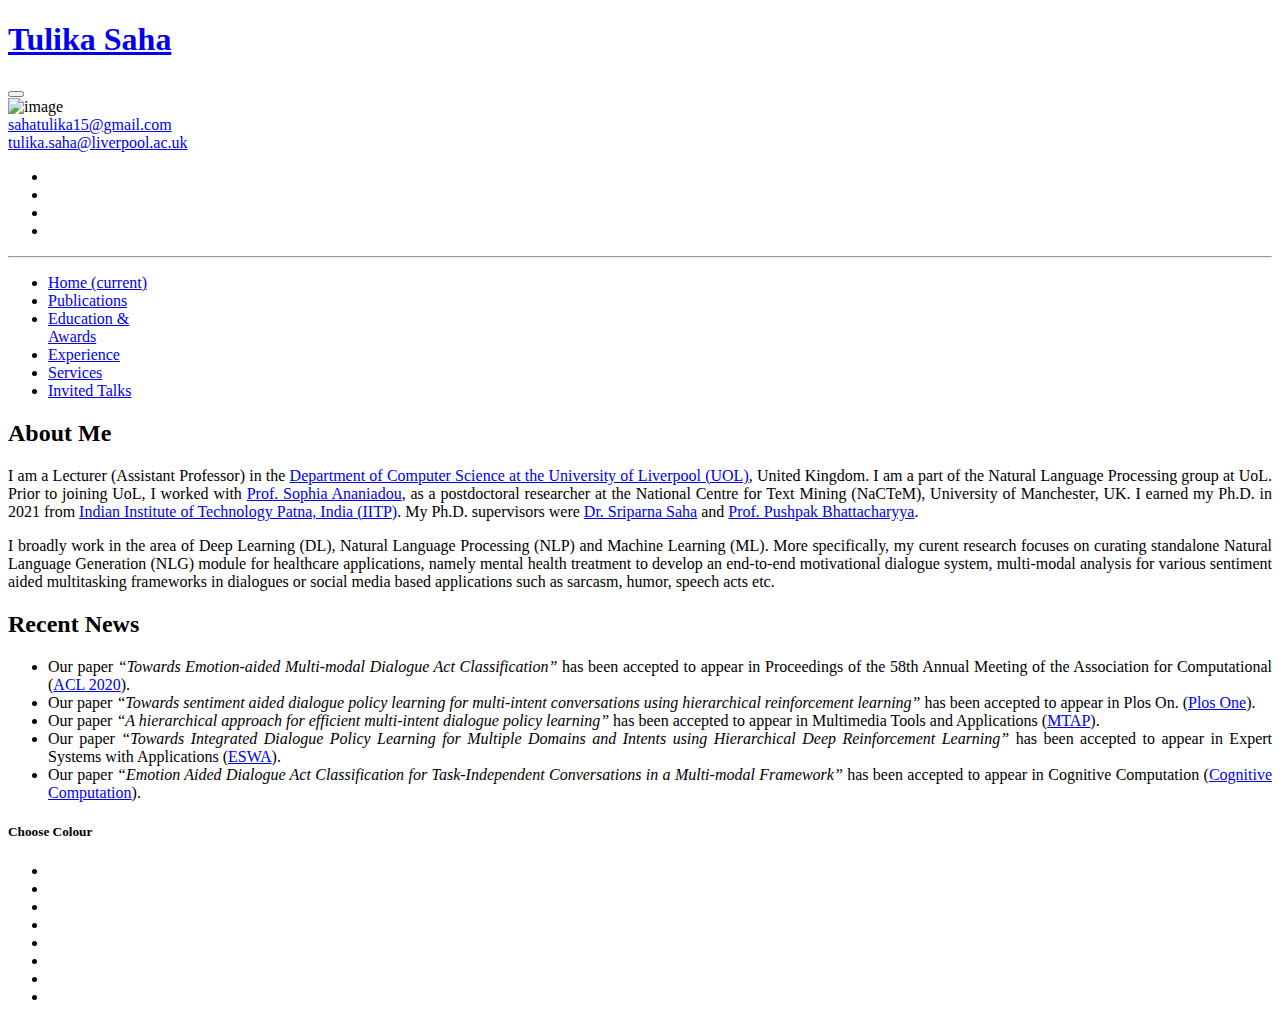
==== index.html @ 12ee2a1a "Add files via upload" ====
<!DOCTYPE html>
<html lang="en">
  <head>
    <meta http-equiv="content-type" content="text/html; charset=utf-8">
    <title>About me</title>
    <!-- Meta -->
    <meta http-equiv="X-UA-Compatible" content="IE=edge">
    <meta name="viewport" content="width=device-width, initial-scale=1.0">
    <meta name="description" content="Blog Template">
    <meta name="author" content="Xiaoying Riley at 3rd Wave Media">
    <link rel="shortcut icon" href="favicon.ico">
    <!-- FontAwesome JS-->
    <script defer="defer" src="https://use.fontawesome.com/releases/v5.7.1/js/all.js"

integrity="sha384-eVEQC9zshBn0rFj4+TU78eNA19HMNigMviK/PU/FFjLXqa/GKPgX58rvt5Z8PLs7"

crossorigin="anonymous"></script>
    <!-- Theme CSS -->
    <link id="theme-style" rel="stylesheet" href="assets/css/theme-1.css">
  </head>
  <body>
    <header class="header text-center">
      <h1 class="blog-name pt-lg-4 mb-0"><a href="index.html">Tulika Saha</a></h1>
      <nav class="navbar navbar-expand-lg navbar-dark"> <button class="navbar-toggler"

          type="button" data-toggle="collapse" data-target="#navigation" aria-controls="navigation"

          aria-expanded="false" aria-label="Toggle navigation"> <span class="navbar-toggler-icon"></span>
        </button>
        <div id="navigation" class="collapse navbar-collapse flex-column">
          <div class="profile-section pt-3 pt-lg-0"> <img class="profile-image mb-3 rounded-circle mx-auto"

              src="assets/images/profile.jpg" alt="image">
            <div class="bio mb-3" style="text-align:justify">
              <!--Hi, I'm a final year Computer Science PhD student at Indian Institute of Technology (IIT) Patna, India supervised by <a href="https://www.iitp.ac.in/~sriparna/" target="_blank">Dr. Sriparna Saha</a> and <a href="https://www.cse.iitb.ac.in/~pb/" target="_blank">Prof. Pushpak Bhattacharyya</a> in the <a href="http://www.iitp.ac.in/~ai-nlp-ml/" target="_blank">AI-NLP-ML </a> group.<br><br>-->
              <div style="text-align:left;"><a href="mailto:sahatulika15@gmail.com"><i

                    class="fas fa-fw fa-envelope"></i> sahatulika15@gmail.com</a><br><i

                    class="fas fa-fw fa-envelope"></i>
                <a href="mailto:tulika.saha@liverpool.ac.uk">
                  tulika.saha@liverpool.ac.uk</a><br>
                <!--<div style="text-align:left;"><i class="fa fa-download"></i> <a href="assets/cv/Curriculum_Vitae.pdf" target="_blank" download><b>Download CV</b></a></div>--></div>
            </div>
            <!--//bio-->
            <ul class="social-list list-inline py-3 mx-auto">
              <li class="list-inline-item"><a href="https://www.linkedin.com/in/tulika-saha-2547a4187/"

                  target="_blank"><i class="fab fa-linkedin-in fa-fw"></i></a><br>
              </li>
              <li class="list-inline-item"><a href="https://github.com/sahatulika15/"

                  target="_blank"><i class="fab fa-github fa-fw"></i></a><br>
              </li>
              <li class="list-inline-item"><a href="https://scholar.google.com/citations?user=_GJugiIAAAAJ&amp;hl=en&amp;authuser=5"

                  target="_blank"><i class="fas fa-graduation-cap"></i></a><br>
              </li>
              <li class="list-inline-item"><a href="https://www.researchgate.net/profile/Tulika_Saha4"

                  target="_blank"><i class="fab fa-researchgate"></i></a><br>
              </li>
            </ul>
            <!--//social-list-->
            <hr> </div>
          <!--//profile-section-->
          <ul class="navbar-nav flex-column text-left">
            <li class="nav-item active"> <a class="nav-link" href="index.html"><i

                  class="fas fa-home fa-fw mr-2"></i> Home <span class="sr-only">(current)</span></a>
            </li>
            <li class="nav-item"> <a class="nav-link" href="publication.html"><i

                  class="fas fa-book"></i> Publications</a> </li>
            <li class="nav-item"> <a class="nav-link" href="education.html"><i

                  class="fas fa-user-graduate"></i> Education &amp;<br>
                Awards</a> </li>
            <li class="nav-item"> <a class="nav-link" href="experience.html"><i

                  class="fa fa-briefcase"></i> Experience</a> </li>
            <li class="nav-item"> <a class="nav-link" href="service.html"><i class="fas fa-user-cog"></i>
                Services </a> </li>
            <li class="nav-item"> <a class="nav-link" href="invited.html"><i class="fas fa-comments"></i>
                Invited Talks </a> </li>
          </ul>
          <!--<div class="my-2 my-md-3">
				    <a class="btn btn-primary" href="https://themes.3rdwavemedia.com/" target="_blank">Get in Touch</a>				</div>-->
        </div>
      </nav>
    </header>
    <div class="main-wrapper">
      <article class="about-section py-5">
        <div class="container">
          <h2 class="title mb-3">About Me</h2>
          <p style="text-align:justify">
		  I am a Lecturer (Assistant Professor) in the <a href="https://www.liverpool.ac.uk/computer-science/"

              target="_blank">Department of Computer Science at the University of Liverpool (UOL)</a>, United Kingdom. 
		  I am a part of the Natural Language Processing group at UoL. 
		  Prior to joining UoL, I worked with <a href="https://www.research.manchester.ac.uk/portal/sophia.ananiadou.html"
						       target="_blank">Prof. Sophia Ananiadou</a>, as a postdoctoral researcher at the National Centre for Text Mining (NaCTeM), University of
Manchester, UK. 
		  I earned my Ph.D. in 2021 from <a href="https://www.iitp.ac.in/"

              target="_blank">Indian Institute of Technology Patna, India (IITP)</a>. My Ph.D. supervisors were <a href="https://www.iitp.ac.in/%7Esriparna/"

              target="_blank">Dr. Sriparna Saha</a> and <a href="https://www.cse.iitb.ac.in/%7Epb/"

              target="_blank">Prof. Pushpak Bhattacharyya</a>. 
		  
	     <p style="text-align:justify">I broadly work in the area of  Deep Learning (DL), Natural Language Processing (NLP) and Machine Learning (ML). 
		     More specifically, my curent research focuses on curating standalone Natural Language Generation (NLG) module for healthcare applications, namely mental health treatment to develop an end-to-end
motivational dialogue system, multi-modal analysis for various sentiment aided multitasking frameworks in dialogues or social media based applications such as sarcasm, humor,
speech acts etc.</p>
		  
<!-- 		  I'm a final year Ph.D.
            student (Senior Research Fellow), under the supervision of <a href="https://www.iitp.ac.in/%7Esriparna/"

              target="_blank"><b>Dr. Sriparna Saha</b></a> and <a href="https://www.cse.iitb.ac.in/%7Epb/"

              target="_blank"><b>Prof. Pushpak Bhattacharyya</b></a> at <a href="https://www.iitp.ac.in/"

              target="_blank">Indian Institute of Technology Patna, India (IITP)</a>.</p>
          <p style="text-align:justify">My research focuses on developing end to
            end dialogue systems in multi-lingual and multi-modal framework.
            Independent target is set on addressing all the primary modules of
            Dialogue System which includes Natural Language Understanding,
            Dialogue Management Strategy and Natural Language Generation using
            Deep Learning and Reinforcement Learning. Several aspects of human
            behavior such as emotion and sentiment are incorporated to make the
            Virtual Assistant efficient. Investigations have also been extended
            to analyse the content on social media platform such as Twitter.</p> -->
          <!--<figure><img class="img-fluid" src="assets/images/about-me.jpg" alt="image"></figure>-->
          <h2 class="title mb-3">Recent News</h2>
          <ul style="text-align:justify">
            <li>Our paper <i>“Towards Emotion-aided Multi-modal Dialogue Act
                Classification”</i> has been accepted to appear in Proceedings
              of the 58th Annual Meeting of the Association for Computational (<a

                href="https://acl2020.org/" target="_blank">ACL 2020</a>).</li>
            <li>Our paper <i>“Towards sentiment aided dialogue policy learning
                for multi-intent conversations using hierarchical reinforcement
                learning”</i> has been accepted to appear in Plos On. (<a href="https://journals.plos.org/plosone/"

                target="_blank">Plos One</a>).</li>
            <li>Our paper <i>“A hierarchical approach for efficient
                multi-intent dialogue policy learning”</i> has been accepted to
              appear in Multimedia Tools and Applications (<a href="https://www.springer.com/journal/11042"

                target="_blank">MTAP</a>).</li>
            <li>Our paper <i>“Towards Integrated Dialogue Policy Learning for
                Multiple Domains and Intents using Hierarchical Deep
                Reinforcement Learning”</i> has been accepted to appear in
              Expert Systems with Applications (<a href="https://www.journals.elsevier.com/expert-systems-with-applications/"

                target="_blank">ESWA</a>).</li>
            <li>Our paper <i>“Emotion Aided Dialogue Act Classification for
                Task-Independent Conversations in a Multi-modal Framework”</i>
              has been accepted to appear in Cognitive Computation (<a href="https://www.springer.com/journal/12559"

                target="_blank">Cognitive Computation</a>).</li>
          </ul>
        </div>
      </article>
      <!--//about-section-->
      <!--  <footer class="footer text-center py-2 theme-bg-dark">
	    <footer class="footer text-center py-2 theme-bg-dark">		   
	        /* This template is released under the Creative Commons Attribution 3.0 License. Please keep the attribution link below when using for your own project. Thank you for your support. :) If you'd like to use the template without the attribution, you can buy the commercial license via our website: themes.3rdwavemedia.com */            <small class="copyright">Designed with <i class="fas fa-heart" style="color: #fb866a;"></i> by <a href="http://themes.3rdwavemedia.com" target="_blank">Xiaoying Riley</a> for developers</small>		   
	    </footer> --> </div>
    <!--//main-wrapper-->
    <!-- *****CONFIGURE STYLE (REMOVE ON YOUR PRODUCTION SITE)****** -->
    <div id="config-panel" class="config-panel d-none d-lg-block">
      <div class="panel-inner"> <a id="config-trigger" class="config-trigger config-panel-hide text-center"

          href="#"><i class="fas fa-cog fa-spin mx-auto" data-fa-transform="down-6"></i></a>
        <h5 class="panel-title">Choose Colour</h5>
        <ul id="color-options" class="list-inline mb-0">
          <li class="theme-1 active list-inline-item"><a data-style="assets/css/theme-1.css"

              href="#"></a><br>
          </li>
          <li class="theme-2  list-inline-item"><a data-style="assets/css/theme-2.css"

              href="#"></a><br>
          </li>
          <li class="theme-3  list-inline-item"><a data-style="assets/css/theme-3.css"

              href="#"></a><br>
          </li>
          <li class="theme-4  list-inline-item"><a data-style="assets/css/theme-4.css"

              href="#"></a><br>
          </li>
          <li class="theme-5  list-inline-item"><a data-style="assets/css/theme-5.css"

              href="#"></a><br>
          </li>
          <li class="theme-6  list-inline-item"><a data-style="assets/css/theme-6.css"

              href="#"></a><br>
          </li>
          <li class="theme-7  list-inline-item"><a data-style="assets/css/theme-7.css"

              href="#"></a><br>
          </li>
          <li class="theme-8  list-inline-item"><a data-style="assets/css/theme-8.css"

              href="#"></a><br>
          </li>
        </ul>
        <a id="config-close" class="close" href="#"><i class="fa fa-times-circle"></i></a>
      </div>
      <!--//panel-inner--> </div>
    <!--//configure-panel-->
    <!-- Javascript -->
    <script src="assets/plugins/jquery-3.3.1.min.js"></script>
    <script src="assets/plugins/popper.min.js"></script>
    <script src="assets/plugins/bootstrap/js/bootstrap.min.js"></script>
    <!-- Style Switcher (REMOVE ON YOUR PRODUCTION SITE) -->
    <script src="assets/js/demo/style-switcher.js"></script>
  </body>
</html>
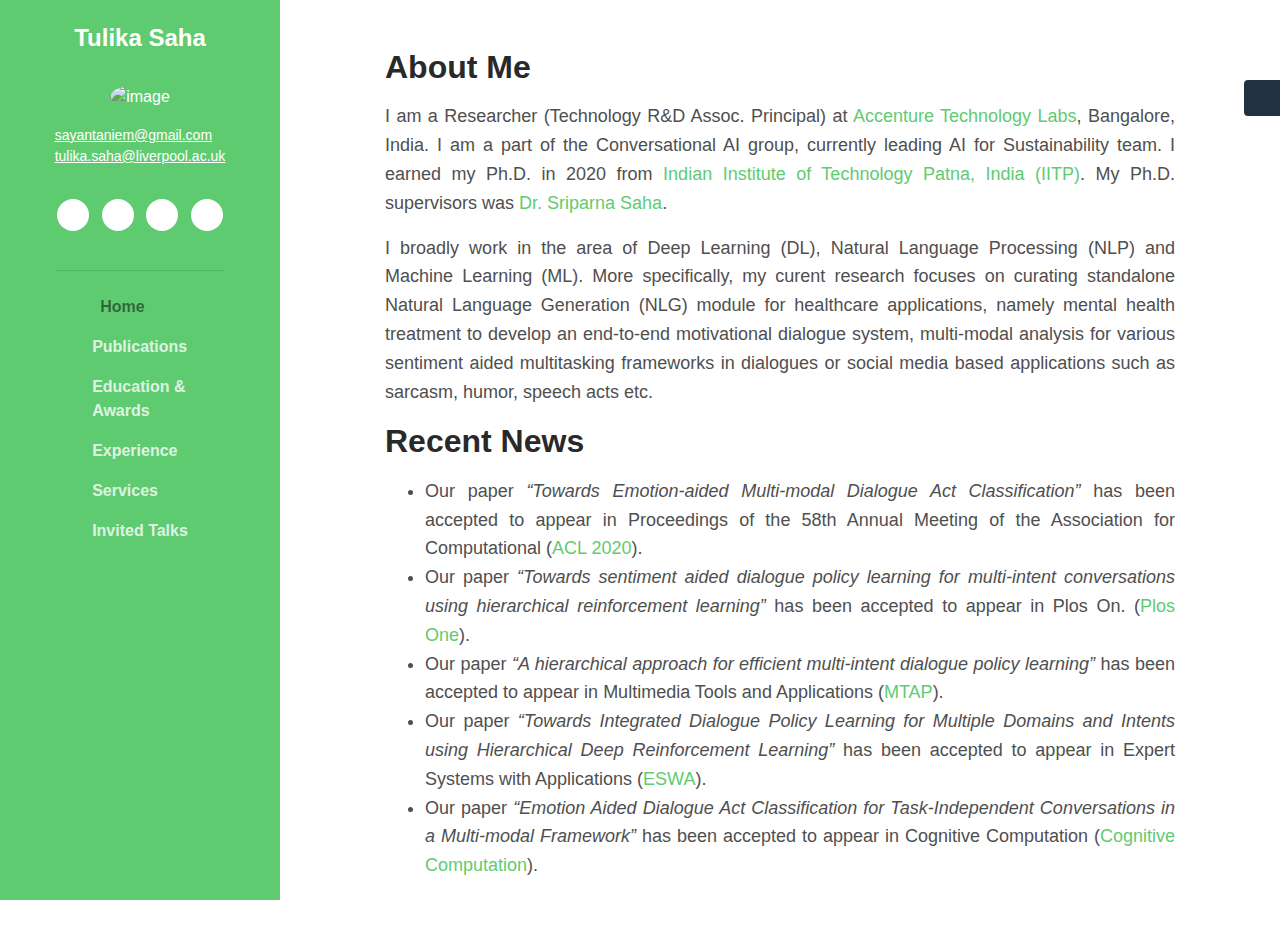
==== commit 24477b6d: "first commit" ====
--- a/index.html
+++ b/index.html
@@ -10,9 +10,9 @@
     <meta name="author" content="Xiaoying Riley at 3rd Wave Media">
     <link rel="shortcut icon" href="favicon.ico">
     <!-- FontAwesome JS-->
-    <script defer="defer" src="https://use.fontawesome.com/releases/v5.7.1/js/all.js"
-
-integrity="sha384-eVEQC9zshBn0rFj4+TU78eNA19HMNigMviK/PU/FFjLXqa/GKPgX58rvt5Z8PLs7"
+    <script defer="defer" src="https://use.fontawesome.com/releases/v5.7.1/js/all.js"+
+integrity="sha384-eVEQC9zshBn0rFj4+TU78eNA19HMNigMviK/PU/FFjLXqa/GKPgX58rvt5Z8PLs7" 
 crossorigin="anonymous"></script>
     <!-- Theme CSS -->
@@ -21,42 +21,40 @@
   <body>
     <header class="header text-center">
       <h1 class="blog-name pt-lg-4 mb-0"><a href="index.html">Tulika Saha</a></h1>
-      <nav class="navbar navbar-expand-lg navbar-dark"> <button class="navbar-toggler"
-
-          type="button" data-toggle="collapse" data-target="#navigation" aria-controls="navigation"
+      <nav class="navbar navbar-expand-lg navbar-dark"> <button class="navbar-toggler"+
+          type="button" data-toggle="collapse" data-target="#navigation" aria-controls="navigation" 
           aria-expanded="false" aria-label="Toggle navigation"> <span class="navbar-toggler-icon"></span>
         </button>
         <div id="navigation" class="collapse navbar-collapse flex-column">
-          <div class="profile-section pt-3 pt-lg-0"> <img class="profile-image mb-3 rounded-circle mx-auto"
+          <div class="profile-section pt-3 pt-lg-0"> <img class="profile-image mb-3 rounded-circle mx-auto" 
               src="assets/images/profile.jpg" alt="image">
             <div class="bio mb-3" style="text-align:justify">
               <!--Hi, I'm a final year Computer Science PhD student at Indian Institute of Technology (IIT) Patna, India supervised by <a href="https://www.iitp.ac.in/~sriparna/" target="_blank">Dr. Sriparna Saha</a> and <a href="https://www.cse.iitb.ac.in/~pb/" target="_blank">Prof. Pushpak Bhattacharyya</a> in the <a href="http://www.iitp.ac.in/~ai-nlp-ml/" target="_blank">AI-NLP-ML </a> group.<br><br>-->
-              <div style="text-align:left;"><a href="mailto:sahatulika15@gmail.com"><i
-
-                    class="fas fa-fw fa-envelope"></i> sahatulika15@gmail.com</a><br><i
-
-                    class="fas fa-fw fa-envelope"></i>
-                <a href="mailto:tulika.saha@liverpool.ac.uk">
+              <div style="text-align:left;"><a href="mailto:sayantaniem@gmail.com"><i+
+                    class="fas fa-fw fa-envelope"></i> sayantaniem@gmail.com</a><br>
+                <i class="fas fa-fw fa-envelope"></i> <a href="mailto:tulika.saha@liverpool.ac.uk">
                   tulika.saha@liverpool.ac.uk</a><br>
                 <!--<div style="text-align:left;"><i class="fa fa-download"></i> <a href="assets/cv/Curriculum_Vitae.pdf" target="_blank" download><b>Download CV</b></a></div>--></div>
             </div>
             <!--//bio-->
             <ul class="social-list list-inline py-3 mx-auto">
-              <li class="list-inline-item"><a href="https://www.linkedin.com/in/tulika-saha-2547a4187/"
+              <li class="list-inline-item"><a href="https://www.linkedin.com/in/tulika-saha-2547a4187/" 
                   target="_blank"><i class="fab fa-linkedin-in fa-fw"></i></a><br>
               </li>
-              <li class="list-inline-item"><a href="https://github.com/sahatulika15/"
+              <li class="list-inline-item"><a href="https://github.com/sahatulika15/" 
                   target="_blank"><i class="fab fa-github fa-fw"></i></a><br>
               </li>
-              <li class="list-inline-item"><a href="https://scholar.google.com/citations?user=_GJugiIAAAAJ&amp;hl=en&amp;authuser=5"
+              <li class="list-inline-item"><a href="https://scholar.google.com/citations?user=_GJugiIAAAAJ&amp;hl=en&amp;authuser=5" 
                   target="_blank"><i class="fas fa-graduation-cap"></i></a><br>
               </li>
-              <li class="list-inline-item"><a href="https://www.researchgate.net/profile/Tulika_Saha4"
+              <li class="list-inline-item"><a href="https://www.researchgate.net/profile/Tulika_Saha4" 
                   target="_blank"><i class="fab fa-researchgate"></i></a><br>
               </li>
@@ -65,18 +63,18 @@
             <hr> </div>
           <!--//profile-section-->
           <ul class="navbar-nav flex-column text-left">
-            <li class="nav-item active"> <a class="nav-link" href="index.html"><i
+            <li class="nav-item active"> <a class="nav-link" href="index.html"><i 
                   class="fas fa-home fa-fw mr-2"></i> Home <span class="sr-only">(current)</span></a>
             </li>
-            <li class="nav-item"> <a class="nav-link" href="publication.html"><i
+            <li class="nav-item"> <a class="nav-link" href="publication.html"><i 
                   class="fas fa-book"></i> Publications</a> </li>
-            <li class="nav-item"> <a class="nav-link" href="education.html"><i
+            <li class="nav-item"> <a class="nav-link" href="education.html"><i 
                   class="fas fa-user-graduate"></i> Education &amp;<br>
                 Awards</a> </li>
-            <li class="nav-item"> <a class="nav-link" href="experience.html"><i
+            <li class="nav-item"> <a class="nav-link" href="experience.html"><i 
                   class="fa fa-briefcase"></i> Experience</a> </li>
             <li class="nav-item"> <a class="nav-link" href="service.html"><i class="fas fa-user-cog"></i>
@@ -93,71 +91,55 @@
       <article class="about-section py-5">
         <div class="container">
           <h2 class="title mb-3">About Me</h2>
-          <p style="text-align:justify">
-		  I am a Lecturer (Assistant Professor) in the <a href="https://www.liverpool.ac.uk/computer-science/"
-
-              target="_blank">Department of Computer Science at the University of Liverpool (UOL)</a>, United Kingdom. 
-		  I am a part of the Natural Language Processing group at UoL. 
-		  Prior to joining UoL, I worked with <a href="https://www.research.manchester.ac.uk/portal/sophia.ananiadou.html"
-						       target="_blank">Prof. Sophia Ananiadou</a>, as a postdoctoral researcher at the National Centre for Text Mining (NaCTeM), University of
-Manchester, UK. 
-		  I earned my Ph.D. in 2021 from <a href="https://www.iitp.ac.in/"
-
-              target="_blank">Indian Institute of Technology Patna, India (IITP)</a>. My Ph.D. supervisors were <a href="https://www.iitp.ac.in/%7Esriparna/"
-
-              target="_blank">Dr. Sriparna Saha</a> and <a href="https://www.cse.iitb.ac.in/%7Epb/"
-
-              target="_blank">Prof. Pushpak Bhattacharyya</a>. 
-		  
-	     <p style="text-align:justify">I broadly work in the area of  Deep Learning (DL), Natural Language Processing (NLP) and Machine Learning (ML). 
-		     More specifically, my curent research focuses on curating standalone Natural Language Generation (NLG) module for healthcare applications, namely mental health treatment to develop an end-to-end
-motivational dialogue system, multi-modal analysis for various sentiment aided multitasking frameworks in dialogues or social media based applications such as sarcasm, humor,
-speech acts etc.</p>
-		  
-<!-- 		  I'm a final year Ph.D.
-            student (Senior Research Fellow), under the supervision of <a href="https://www.iitp.ac.in/%7Esriparna/"
-
-              target="_blank"><b>Dr. Sriparna Saha</b></a> and <a href="https://www.cse.iitb.ac.in/%7Epb/"
-
-              target="_blank"><b>Prof. Pushpak Bhattacharyya</b></a> at <a href="https://www.iitp.ac.in/"
-
-              target="_blank">Indian Institute of Technology Patna, India (IITP)</a>.</p>
-          <p style="text-align:justify">My research focuses on developing end to
-            end dialogue systems in multi-lingual and multi-modal framework.
-            Independent target is set on addressing all the primary modules of
-            Dialogue System which includes Natural Language Understanding,
-            Dialogue Management Strategy and Natural Language Generation using
-            Deep Learning and Reinforcement Learning. Several aspects of human
-            behavior such as emotion and sentiment are incorporated to make the
-            Virtual Assistant efficient. Investigations have also been extended
-            to analyse the content on social media platform such as Twitter.</p> -->
+          <p style="text-align:justify"> I am a Researcher (Technology R&amp;D
+            Assoc. Principal) at <a href="https://www.accenture.com/sg-en/about/accenture-labs-index"+
+              target="_blank">Accenture Technology Labs</a>, Bangalore, India. I
+            am a part of the Conversational AI group, currently leading AI for
+            Sustainability team. I earned my Ph.D. in 2020 from <a href="https://www.iitp.ac.in/"+
+              target="_blank">Indian Institute of Technology Patna, India (IITP)</a>.
+            My Ph.D. supervisors was <a href="https://www.iitp.ac.in/%7Esriparna/"+
+              target="_blank">Dr. Sriparna Saha</a>. </p>
+          <p style="text-align:justify">I broadly work in the area of Deep
+            Learning (DL), Natural Language Processing (NLP) and Machine
+            Learning (ML). More specifically, my curent research focuses on
+            curating standalone Natural Language Generation (NLG) module for
+            healthcare applications, namely mental health treatment to develop
+            an end-to-end motivational dialogue system, multi-modal analysis for
+            various sentiment aided multitasking frameworks in dialogues or
+            social media based applications such as sarcasm, humor, speech acts
+            etc.</p>
+          <!-- 		  I'm a final year Ph.D.
+            student (Senior Research Fellow), under the supervision of <a href="https://www.iitp.ac.in/%7Esriparna/"              target="_blank"><b>Dr. Sriparna Saha</b></a> and <a href="https://www.cse.iitb.ac.in/%7Epb/"              target="_blank"><b>Prof. Pushpak Bhattacharyya</b></a> at <a href="https://www.iitp.ac.in/"              target="_blank">Indian Institute of Technology Patna, India (IITP)</a>.</p>          <p style="text-align:justify">My research focuses on developing end to            end dialogue systems in multi-lingual and multi-modal framework.            Independent target is set on addressing all the primary modules of            Dialogue System which includes Natural Language Understanding,            Dialogue Management Strategy and Natural Language Generation using            Deep Learning and Reinforcement Learning. Several aspects of human            behavior such as emotion and sentiment are incorporated to make the            Virtual Assistant efficient. Investigations have also been extended            to analyse the content on social media platform such as Twitter.</p> -->
           <!--<figure><img class="img-fluid" src="assets/images/about-me.jpg" alt="image"></figure>-->
           <h2 class="title mb-3">Recent News</h2>
           <ul style="text-align:justify">
             <li>Our paper <i>“Towards Emotion-aided Multi-modal Dialogue Act
                 Classification”</i> has been accepted to appear in Proceedings
-              of the 58th Annual Meeting of the Association for Computational (<a
+              of the 58th Annual Meeting of the Association for Computational (<a 
                 href="https://acl2020.org/" target="_blank">ACL 2020</a>).</li>
             <li>Our paper <i>“Towards sentiment aided dialogue policy learning
                 for multi-intent conversations using hierarchical reinforcement
-                learning”</i> has been accepted to appear in Plos On. (<a href="https://journals.plos.org/plosone/"
+                learning”</i> has been accepted to appear in Plos On. (<a href="https://journals.plos.org/plosone/" 
                 target="_blank">Plos One</a>).</li>
             <li>Our paper <i>“A hierarchical approach for efficient
                 multi-intent dialogue policy learning”</i> has been accepted to
-              appear in Multimedia Tools and Applications (<a href="https://www.springer.com/journal/11042"
+              appear in Multimedia Tools and Applications (<a href="https://www.springer.com/journal/11042" 
                 target="_blank">MTAP</a>).</li>
             <li>Our paper <i>“Towards Integrated Dialogue Policy Learning for
                 Multiple Domains and Intents using Hierarchical Deep
                 Reinforcement Learning”</i> has been accepted to appear in
-              Expert Systems with Applications (<a href="https://www.journals.elsevier.com/expert-systems-with-applications/"
+              Expert Systems with Applications (<a href="https://www.journals.elsevier.com/expert-systems-with-applications/" 
                 target="_blank">ESWA</a>).</li>
             <li>Our paper <i>“Emotion Aided Dialogue Act Classification for
                 Task-Independent Conversations in a Multi-modal Framework”</i>
-              has been accepted to appear in Cognitive Computation (<a href="https://www.springer.com/journal/12559"
+              has been accepted to appear in Cognitive Computation (<a href="https://www.springer.com/journal/12559" 
                 target="_blank">Cognitive Computation</a>).</li>
           </ul>
@@ -165,46 +147,45 @@
       </article>
       <!--//about-section-->
       <!--  <footer class="footer text-center py-2 theme-bg-dark">
-	    <footer class="footer text-center py-2 theme-bg-dark">		   
-	        /* This template is released under the Creative Commons Attribution 3.0 License. Please keep the attribution link below when using for your own project. Thank you for your support. :) If you'd like to use the template without the attribution, you can buy the commercial license via our website: themes.3rdwavemedia.com */            <small class="copyright">Designed with <i class="fas fa-heart" style="color: #fb866a;"></i> by <a href="http://themes.3rdwavemedia.com" target="_blank">Xiaoying Riley</a> for developers</small>		   
-	    </footer> --> </div>
+	    <footer class="footer text-center py-2 theme-bg-dark">		   	        /* This template is released under the Creative Commons Attribution 3.0 License. Please keep the attribution link below when using for your own project. Thank you for your support. :) If you'd like to use the template without the attribution, you can buy the commercial license via our website: themes.3rdwavemedia.com */            <small class="copyright">Designed with <i class="fas fa-heart" style="color: #fb866a;"></i> by <a href="http://themes.3rdwavemedia.com" target="_blank">Xiaoying Riley</a> for developers</small>		   	    </footer> -->
+    </div>
     <!--//main-wrapper-->
     <!-- *****CONFIGURE STYLE (REMOVE ON YOUR PRODUCTION SITE)****** -->
     <div id="config-panel" class="config-panel d-none d-lg-block">
-      <div class="panel-inner"> <a id="config-trigger" class="config-trigger config-panel-hide text-center"
+      <div class="panel-inner"> <a id="config-trigger" class="config-trigger config-panel-hide text-center" 
           href="#"><i class="fas fa-cog fa-spin mx-auto" data-fa-transform="down-6"></i></a>
         <h5 class="panel-title">Choose Colour</h5>
         <ul id="color-options" class="list-inline mb-0">
-          <li class="theme-1 active list-inline-item"><a data-style="assets/css/theme-1.css"
-
-              href="#"></a><br>
-          </li>
-          <li class="theme-2  list-inline-item"><a data-style="assets/css/theme-2.css"
-
-              href="#"></a><br>
-          </li>
-          <li class="theme-3  list-inline-item"><a data-style="assets/css/theme-3.css"
-
-              href="#"></a><br>
-          </li>
-          <li class="theme-4  list-inline-item"><a data-style="assets/css/theme-4.css"
-
-              href="#"></a><br>
-          </li>
-          <li class="theme-5  list-inline-item"><a data-style="assets/css/theme-5.css"
-
-              href="#"></a><br>
-          </li>
-          <li class="theme-6  list-inline-item"><a data-style="assets/css/theme-6.css"
-
-              href="#"></a><br>
-          </li>
-          <li class="theme-7  list-inline-item"><a data-style="assets/css/theme-7.css"
-
-              href="#"></a><br>
-          </li>
-          <li class="theme-8  list-inline-item"><a data-style="assets/css/theme-8.css"
+          <li class="theme-1 active list-inline-item"><a data-style="assets/css/theme-1.css"+
+              href="#"></a><br>
+          </li>
+          <li class="theme-2  list-inline-item"><a data-style="assets/css/theme-2.css"+
+              href="#"></a><br>
+          </li>
+          <li class="theme-3  list-inline-item"><a data-style="assets/css/theme-3.css"+
+              href="#"></a><br>
+          </li>
+          <li class="theme-4  list-inline-item"><a data-style="assets/css/theme-4.css"+
+              href="#"></a><br>
+          </li>
+          <li class="theme-5  list-inline-item"><a data-style="assets/css/theme-5.css"+
+              href="#"></a><br>
+          </li>
+          <li class="theme-6  list-inline-item"><a data-style="assets/css/theme-6.css"+
+              href="#"></a><br>
+          </li>
+          <li class="theme-7  list-inline-item"><a data-style="assets/css/theme-7.css"+
+              href="#"></a><br>
+          </li>
+          <li class="theme-8  list-inline-item"><a data-style="assets/css/theme-8.css" 
               href="#"></a><br>
           </li>
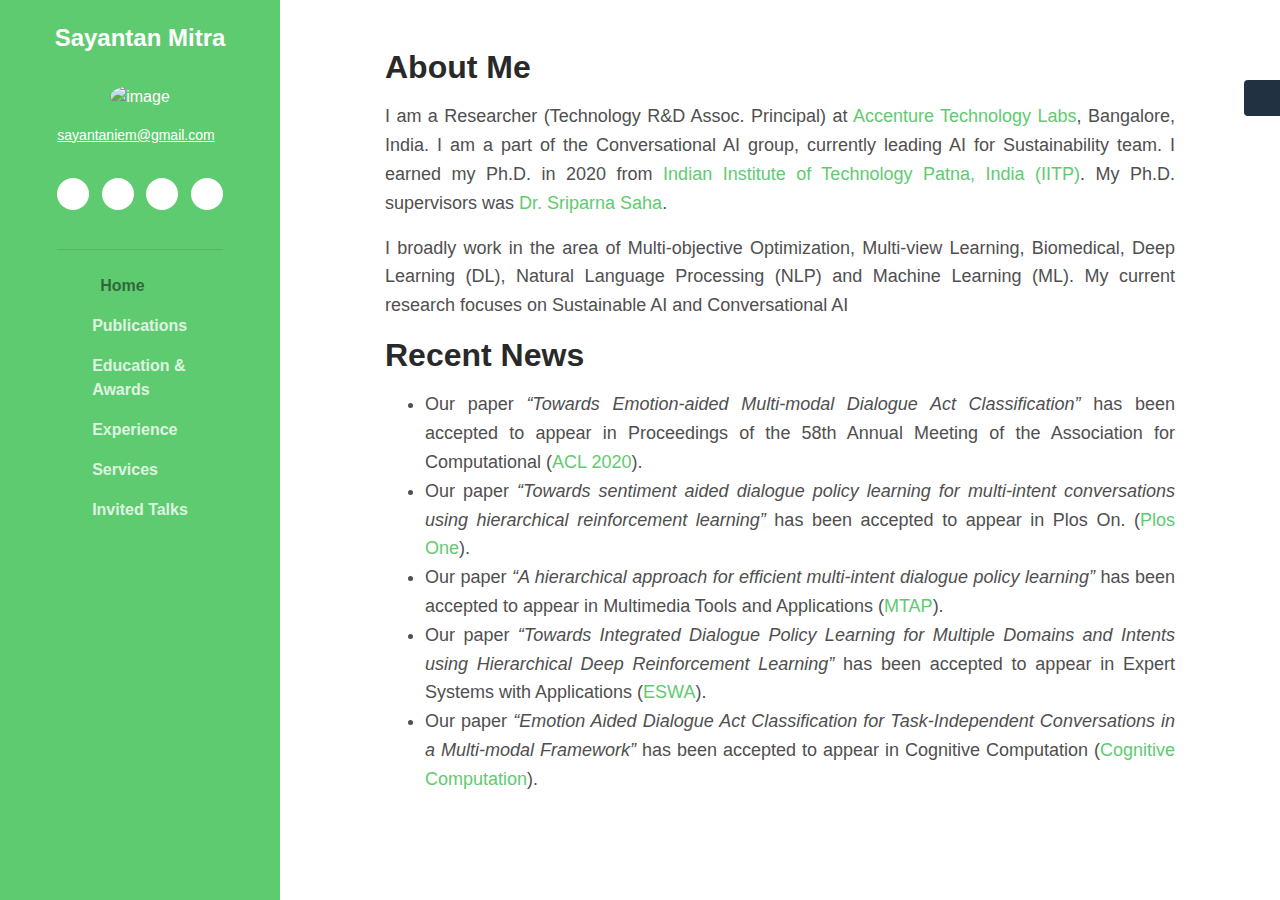
==== commit cc530573: "Update index.html" ====
--- a/index.html
+++ b/index.html
@@ -1,204 +1,199 @@
-<!DOCTYPE html>
-<html lang="en">
-  <head>
-    <meta http-equiv="content-type" content="text/html; charset=utf-8">
-    <title>About me</title>
-    <!-- Meta -->
-    <meta http-equiv="X-UA-Compatible" content="IE=edge">
-    <meta name="viewport" content="width=device-width, initial-scale=1.0">
-    <meta name="description" content="Blog Template">
-    <meta name="author" content="Xiaoying Riley at 3rd Wave Media">
-    <link rel="shortcut icon" href="favicon.ico">
-    <!-- FontAwesome JS-->
-    <script defer="defer" src="https://use.fontawesome.com/releases/v5.7.1/js/all.js"-
-integrity="sha384-eVEQC9zshBn0rFj4+TU78eNA19HMNigMviK/PU/FFjLXqa/GKPgX58rvt5Z8PLs7"-
-crossorigin="anonymous"></script>
-    <!-- Theme CSS -->
-    <link id="theme-style" rel="stylesheet" href="assets/css/theme-1.css">
-  </head>
-  <body>
-    <header class="header text-center">
-      <h1 class="blog-name pt-lg-4 mb-0"><a href="index.html">Tulika Saha</a></h1>
-      <nav class="navbar navbar-expand-lg navbar-dark"> <button class="navbar-toggler"-
-          type="button" data-toggle="collapse" data-target="#navigation" aria-controls="navigation"-
-          aria-expanded="false" aria-label="Toggle navigation"> <span class="navbar-toggler-icon"></span>
-        </button>
-        <div id="navigation" class="collapse navbar-collapse flex-column">
-          <div class="profile-section pt-3 pt-lg-0"> <img class="profile-image mb-3 rounded-circle mx-auto"-
-              src="assets/images/profile.jpg" alt="image">
-            <div class="bio mb-3" style="text-align:justify">
-              <!--Hi, I'm a final year Computer Science PhD student at Indian Institute of Technology (IIT) Patna, India supervised by <a href="https://www.iitp.ac.in/~sriparna/" target="_blank">Dr. Sriparna Saha</a> and <a href="https://www.cse.iitb.ac.in/~pb/" target="_blank">Prof. Pushpak Bhattacharyya</a> in the <a href="http://www.iitp.ac.in/~ai-nlp-ml/" target="_blank">AI-NLP-ML </a> group.<br><br>-->
-              <div style="text-align:left;"><a href="mailto:sayantaniem@gmail.com"><i-
-                    class="fas fa-fw fa-envelope"></i> sayantaniem@gmail.com</a><br>
-                <i class="fas fa-fw fa-envelope"></i> <a href="mailto:tulika.saha@liverpool.ac.uk">
-                  tulika.saha@liverpool.ac.uk</a><br>
-                <!--<div style="text-align:left;"><i class="fa fa-download"></i> <a href="assets/cv/Curriculum_Vitae.pdf" target="_blank" download><b>Download CV</b></a></div>--></div>
-            </div>
-            <!--//bio-->
-            <ul class="social-list list-inline py-3 mx-auto">
-              <li class="list-inline-item"><a href="https://www.linkedin.com/in/tulika-saha-2547a4187/"-
-                  target="_blank"><i class="fab fa-linkedin-in fa-fw"></i></a><br>
-              </li>
-              <li class="list-inline-item"><a href="https://github.com/sahatulika15/"-
-                  target="_blank"><i class="fab fa-github fa-fw"></i></a><br>
-              </li>
-              <li class="list-inline-item"><a href="https://scholar.google.com/citations?user=_GJugiIAAAAJ&amp;hl=en&amp;authuser=5"-
-                  target="_blank"><i class="fas fa-graduation-cap"></i></a><br>
-              </li>
-              <li class="list-inline-item"><a href="https://www.researchgate.net/profile/Tulika_Saha4"-
-                  target="_blank"><i class="fab fa-researchgate"></i></a><br>
-              </li>
-            </ul>
-            <!--//social-list-->
-            <hr> </div>
-          <!--//profile-section-->
-          <ul class="navbar-nav flex-column text-left">
-            <li class="nav-item active"> <a class="nav-link" href="index.html"><i-
-                  class="fas fa-home fa-fw mr-2"></i> Home <span class="sr-only">(current)</span></a>
-            </li>
-            <li class="nav-item"> <a class="nav-link" href="publication.html"><i-
-                  class="fas fa-book"></i> Publications</a> </li>
-            <li class="nav-item"> <a class="nav-link" href="education.html"><i-
-                  class="fas fa-user-graduate"></i> Education &amp;<br>
-                Awards</a> </li>
-            <li class="nav-item"> <a class="nav-link" href="experience.html"><i-
-                  class="fa fa-briefcase"></i> Experience</a> </li>
-            <li class="nav-item"> <a class="nav-link" href="service.html"><i class="fas fa-user-cog"></i>
-                Services </a> </li>
-            <li class="nav-item"> <a class="nav-link" href="invited.html"><i class="fas fa-comments"></i>
-                Invited Talks </a> </li>
-          </ul>
-          <!--<div class="my-2 my-md-3">
-				    <a class="btn btn-primary" href="https://themes.3rdwavemedia.com/" target="_blank">Get in Touch</a>				</div>-->
-        </div>
-      </nav>
-    </header>
-    <div class="main-wrapper">
-      <article class="about-section py-5">
-        <div class="container">
-          <h2 class="title mb-3">About Me</h2>
-          <p style="text-align:justify"> I am a Researcher (Technology R&amp;D
-            Assoc. Principal) at <a href="https://www.accenture.com/sg-en/about/accenture-labs-index"-
-              target="_blank">Accenture Technology Labs</a>, Bangalore, India. I
-            am a part of the Conversational AI group, currently leading AI for
-            Sustainability team. I earned my Ph.D. in 2020 from <a href="https://www.iitp.ac.in/"-
-              target="_blank">Indian Institute of Technology Patna, India (IITP)</a>.
-            My Ph.D. supervisors was <a href="https://www.iitp.ac.in/%7Esriparna/"-
-              target="_blank">Dr. Sriparna Saha</a>. </p>
-          <p style="text-align:justify">I broadly work in the area of Deep
-            Learning (DL), Natural Language Processing (NLP) and Machine
-            Learning (ML). More specifically, my curent research focuses on
-            curating standalone Natural Language Generation (NLG) module for
-            healthcare applications, namely mental health treatment to develop
-            an end-to-end motivational dialogue system, multi-modal analysis for
-            various sentiment aided multitasking frameworks in dialogues or
-            social media based applications such as sarcasm, humor, speech acts
-            etc.</p>
-          <!-- 		  I'm a final year Ph.D.
-            student (Senior Research Fellow), under the supervision of <a href="https://www.iitp.ac.in/%7Esriparna/"              target="_blank"><b>Dr. Sriparna Saha</b></a> and <a href="https://www.cse.iitb.ac.in/%7Epb/"              target="_blank"><b>Prof. Pushpak Bhattacharyya</b></a> at <a href="https://www.iitp.ac.in/"              target="_blank">Indian Institute of Technology Patna, India (IITP)</a>.</p>          <p style="text-align:justify">My research focuses on developing end to            end dialogue systems in multi-lingual and multi-modal framework.            Independent target is set on addressing all the primary modules of            Dialogue System which includes Natural Language Understanding,            Dialogue Management Strategy and Natural Language Generation using            Deep Learning and Reinforcement Learning. Several aspects of human            behavior such as emotion and sentiment are incorporated to make the            Virtual Assistant efficient. Investigations have also been extended            to analyse the content on social media platform such as Twitter.</p> -->
-          <!--<figure><img class="img-fluid" src="assets/images/about-me.jpg" alt="image"></figure>-->
-          <h2 class="title mb-3">Recent News</h2>
-          <ul style="text-align:justify">
-            <li>Our paper <i>“Towards Emotion-aided Multi-modal Dialogue Act
-                Classification”</i> has been accepted to appear in Proceedings
-              of the 58th Annual Meeting of the Association for Computational (<a-
-                href="https://acl2020.org/" target="_blank">ACL 2020</a>).</li>
-            <li>Our paper <i>“Towards sentiment aided dialogue policy learning
-                for multi-intent conversations using hierarchical reinforcement
-                learning”</i> has been accepted to appear in Plos On. (<a href="https://journals.plos.org/plosone/"-
-                target="_blank">Plos One</a>).</li>
-            <li>Our paper <i>“A hierarchical approach for efficient
-                multi-intent dialogue policy learning”</i> has been accepted to
-              appear in Multimedia Tools and Applications (<a href="https://www.springer.com/journal/11042"-
-                target="_blank">MTAP</a>).</li>
-            <li>Our paper <i>“Towards Integrated Dialogue Policy Learning for
-                Multiple Domains and Intents using Hierarchical Deep
-                Reinforcement Learning”</i> has been accepted to appear in
-              Expert Systems with Applications (<a href="https://www.journals.elsevier.com/expert-systems-with-applications/"-
-                target="_blank">ESWA</a>).</li>
-            <li>Our paper <i>“Emotion Aided Dialogue Act Classification for
-                Task-Independent Conversations in a Multi-modal Framework”</i>
-              has been accepted to appear in Cognitive Computation (<a href="https://www.springer.com/journal/12559"-
-                target="_blank">Cognitive Computation</a>).</li>
-          </ul>
-        </div>
-      </article>
-      <!--//about-section-->
-      <!--  <footer class="footer text-center py-2 theme-bg-dark">
-	    <footer class="footer text-center py-2 theme-bg-dark">		   	        /* This template is released under the Creative Commons Attribution 3.0 License. Please keep the attribution link below when using for your own project. Thank you for your support. :) If you'd like to use the template without the attribution, you can buy the commercial license via our website: themes.3rdwavemedia.com */            <small class="copyright">Designed with <i class="fas fa-heart" style="color: #fb866a;"></i> by <a href="http://themes.3rdwavemedia.com" target="_blank">Xiaoying Riley</a> for developers</small>		   	    </footer> -->
-    </div>
-    <!--//main-wrapper-->
-    <!-- *****CONFIGURE STYLE (REMOVE ON YOUR PRODUCTION SITE)****** -->
-    <div id="config-panel" class="config-panel d-none d-lg-block">
-      <div class="panel-inner"> <a id="config-trigger" class="config-trigger config-panel-hide text-center"-
-          href="#"><i class="fas fa-cog fa-spin mx-auto" data-fa-transform="down-6"></i></a>
-        <h5 class="panel-title">Choose Colour</h5>
-        <ul id="color-options" class="list-inline mb-0">
-          <li class="theme-1 active list-inline-item"><a data-style="assets/css/theme-1.css"-
-              href="#"></a><br>
-          </li>
-          <li class="theme-2  list-inline-item"><a data-style="assets/css/theme-2.css"-
-              href="#"></a><br>
-          </li>
-          <li class="theme-3  list-inline-item"><a data-style="assets/css/theme-3.css"-
-              href="#"></a><br>
-          </li>
-          <li class="theme-4  list-inline-item"><a data-style="assets/css/theme-4.css"-
-              href="#"></a><br>
-          </li>
-          <li class="theme-5  list-inline-item"><a data-style="assets/css/theme-5.css"-
-              href="#"></a><br>
-          </li>
-          <li class="theme-6  list-inline-item"><a data-style="assets/css/theme-6.css"-
-              href="#"></a><br>
-          </li>
-          <li class="theme-7  list-inline-item"><a data-style="assets/css/theme-7.css"-
-              href="#"></a><br>
-          </li>
-          <li class="theme-8  list-inline-item"><a data-style="assets/css/theme-8.css"-
-              href="#"></a><br>
-          </li>
-        </ul>
-        <a id="config-close" class="close" href="#"><i class="fa fa-times-circle"></i></a>
-      </div>
-      <!--//panel-inner--> </div>
-    <!--//configure-panel-->
-    <!-- Javascript -->
-    <script src="assets/plugins/jquery-3.3.1.min.js"></script>
-    <script src="assets/plugins/popper.min.js"></script>
-    <script src="assets/plugins/bootstrap/js/bootstrap.min.js"></script>
-    <!-- Style Switcher (REMOVE ON YOUR PRODUCTION SITE) -->
-    <script src="assets/js/demo/style-switcher.js"></script>
-  </body>
-</html>
+<!DOCTYPE html>
+<html lang="en">
+  <head>
+    <meta http-equiv="content-type" content="text/html; charset=utf-8">
+    <title>About me</title>
+    <!-- Meta -->
+    <meta http-equiv="X-UA-Compatible" content="IE=edge">
+    <meta name="viewport" content="width=device-width, initial-scale=1.0">
+    <meta name="description" content="Blog Template">
+    <meta name="author" content="Xiaoying Riley at 3rd Wave Media">
+    <link rel="shortcut icon" href="favicon.ico">
+    <!-- FontAwesome JS-->
+    <script defer="defer" src="https://use.fontawesome.com/releases/v5.7.1/js/all.js"
+
+integrity="sha384-eVEQC9zshBn0rFj4+TU78eNA19HMNigMviK/PU/FFjLXqa/GKPgX58rvt5Z8PLs7"
+
+crossorigin="anonymous"></script>
+    <!-- Theme CSS -->
+    <link id="theme-style" rel="stylesheet" href="assets/css/theme-1.css">
+  </head>
+  <body>
+    <header class="header text-center">
+      <h1 class="blog-name pt-lg-4 mb-0"><a href="index.html">Sayantan Mitra</a></h1>
+      <nav class="navbar navbar-expand-lg navbar-dark"> <button class="navbar-toggler"
+
+          type="button" data-toggle="collapse" data-target="#navigation" aria-controls="navigation"
+
+          aria-expanded="false" aria-label="Toggle navigation"> <span class="navbar-toggler-icon"></span>
+        </button>
+        <div id="navigation" class="collapse navbar-collapse flex-column">
+          <div class="profile-section pt-3 pt-lg-0"> <img class="profile-image mb-3 rounded-circle mx-auto"
+
+              src="assets/images/profile.jpg" alt="image">
+            <div class="bio mb-3" style="text-align:justify">
+              <!--Hi, I'm a final year Computer Science PhD student at Indian Institute of Technology (IIT) Patna, India supervised by <a href="https://www.iitp.ac.in/~sriparna/" target="_blank">Dr. Sriparna Saha</a> and <a href="https://www.cse.iitb.ac.in/~pb/" target="_blank">Prof. Pushpak Bhattacharyya</a> in the <a href="http://www.iitp.ac.in/~ai-nlp-ml/" target="_blank">AI-NLP-ML </a> group.<br><br>-->
+              <div style="text-align:left;"><a href="mailto:sayantaniem@gmail.com"><i
+
+                    class="fas fa-fw fa-envelope"></i> sayantaniem@gmail.com</a><br>
+              <!--  <i class="fas fa-fw fa-envelope"></i> <a href="mailto:tulika.saha@liverpool.ac.uk">
+                  tulika.saha@liverpool.ac.uk</a><br>-->
+                <!--<div style="text-align:left;"><i class="fa fa-download"></i> <a href="assets/cv/Curriculum_Vitae.pdf" target="_blank" download><b>Download CV</b></a></div>--></div>
+            </div>
+            <!--//bio-->
+            <ul class="social-list list-inline py-3 mx-auto">
+              <li class="list-inline-item"><a href="https://www.linkedin.com/in/tulika-saha-2547a4187/"
+
+                  target="_blank"><i class="fab fa-linkedin-in fa-fw"></i></a><br>
+              </li>
+              <li class="list-inline-item"><a href="https://github.com/sahatulika15/"
+
+                  target="_blank"><i class="fab fa-github fa-fw"></i></a><br>
+              </li>
+              <li class="list-inline-item"><a href="https://scholar.google.com/citations?user=_GJugiIAAAAJ&amp;hl=en&amp;authuser=5"
+
+                  target="_blank"><i class="fas fa-graduation-cap"></i></a><br>
+              </li>
+              <li class="list-inline-item"><a href="https://www.researchgate.net/profile/Tulika_Saha4"
+
+                  target="_blank"><i class="fab fa-researchgate"></i></a><br>
+              </li>
+            </ul>
+            <!--//social-list-->
+            <hr> </div>
+          <!--//profile-section-->
+          <ul class="navbar-nav flex-column text-left">
+            <li class="nav-item active"> <a class="nav-link" href="index.html"><i
+
+                  class="fas fa-home fa-fw mr-2"></i> Home <span class="sr-only">(current)</span></a>
+            </li>
+            <li class="nav-item"> <a class="nav-link" href="publication.html"><i
+
+                  class="fas fa-book"></i> Publications</a> </li>
+            <li class="nav-item"> <a class="nav-link" href="education.html"><i
+
+                  class="fas fa-user-graduate"></i> Education &amp;<br>
+                Awards</a> </li>
+            <li class="nav-item"> <a class="nav-link" href="experience.html"><i
+
+                  class="fa fa-briefcase"></i> Experience</a> </li>
+            <li class="nav-item"> <a class="nav-link" href="service.html"><i class="fas fa-user-cog"></i>
+                Services </a> </li>
+            <li class="nav-item"> <a class="nav-link" href="invited.html"><i class="fas fa-comments"></i>
+                Invited Talks </a> </li>
+          </ul>
+          <!--<div class="my-2 my-md-3">
+				    <a class="btn btn-primary" href="https://themes.3rdwavemedia.com/" target="_blank">Get in Touch</a>				</div>-->
+        </div>
+      </nav>
+    </header>
+    <div class="main-wrapper">
+      <article class="about-section py-5">
+        <div class="container">
+          <h2 class="title mb-3">About Me</h2>
+          <p style="text-align:justify"> I am a Researcher (Technology R&amp;D
+            Assoc. Principal) at <a href="https://www.accenture.com/sg-en/about/accenture-labs-index"
+
+              target="_blank">Accenture Technology Labs</a>, Bangalore, India. I
+            am a part of the Conversational AI group, currently leading AI for
+            Sustainability team. I earned my Ph.D. in 2020 from <a href="https://www.iitp.ac.in/"
+
+              target="_blank">Indian Institute of Technology Patna, India (IITP)</a>.
+            My Ph.D. supervisors was <a href="https://www.iitp.ac.in/%7Esriparna/"
+
+              target="_blank">Dr. Sriparna Saha</a>. </p>
+          <p style="text-align:justify">I broadly work in the area of Multi-objective Optimization, Multi-view Learning, Biomedical, Deep
+            Learning (DL), Natural Language Processing (NLP) and Machine
+            Learning (ML). My current research focuses on Sustainable AI and Conversational AI
+            </p>
+          <!-- 		  I'm a final year Ph.D.
+            student (Senior Research Fellow), under the supervision of <a href="https://www.iitp.ac.in/%7Esriparna/"              target="_blank"><b>Dr. Sriparna Saha</b></a> and <a href="https://www.cse.iitb.ac.in/%7Epb/"              target="_blank"><b>Prof. Pushpak Bhattacharyya</b></a> at <a href="https://www.iitp.ac.in/"              target="_blank">Indian Institute of Technology Patna, India (IITP)</a>.</p>          <p style="text-align:justify">My research focuses on developing end to            end dialogue systems in multi-lingual and multi-modal framework.            Independent target is set on addressing all the primary modules of            Dialogue System which includes Natural Language Understanding,            Dialogue Management Strategy and Natural Language Generation using            Deep Learning and Reinforcement Learning. Several aspects of human            behavior such as emotion and sentiment are incorporated to make the            Virtual Assistant efficient. Investigations have also been extended            to analyse the content on social media platform such as Twitter.</p> -->
+          <!--<figure><img class="img-fluid" src="assets/images/about-me.jpg" alt="image"></figure>-->
+          <h2 class="title mb-3">Recent News</h2>
+          <ul style="text-align:justify">
+            <li>Our paper <i>“Towards Emotion-aided Multi-modal Dialogue Act
+                Classification”</i> has been accepted to appear in Proceedings
+              of the 58th Annual Meeting of the Association for Computational (<a
+
+                href="https://acl2020.org/" target="_blank">ACL 2020</a>).</li>
+            <li>Our paper <i>“Towards sentiment aided dialogue policy learning
+                for multi-intent conversations using hierarchical reinforcement
+                learning”</i> has been accepted to appear in Plos On. (<a href="https://journals.plos.org/plosone/"
+
+                target="_blank">Plos One</a>).</li>
+            <li>Our paper <i>“A hierarchical approach for efficient
+                multi-intent dialogue policy learning”</i> has been accepted to
+              appear in Multimedia Tools and Applications (<a href="https://www.springer.com/journal/11042"
+
+                target="_blank">MTAP</a>).</li>
+            <li>Our paper <i>“Towards Integrated Dialogue Policy Learning for
+                Multiple Domains and Intents using Hierarchical Deep
+                Reinforcement Learning”</i> has been accepted to appear in
+              Expert Systems with Applications (<a href="https://www.journals.elsevier.com/expert-systems-with-applications/"
+
+                target="_blank">ESWA</a>).</li>
+            <li>Our paper <i>“Emotion Aided Dialogue Act Classification for
+                Task-Independent Conversations in a Multi-modal Framework”</i>
+              has been accepted to appear in Cognitive Computation (<a href="https://www.springer.com/journal/12559"
+
+                target="_blank">Cognitive Computation</a>).</li>
+          </ul>
+        </div>
+      </article>
+      <!--//about-section-->
+      <!--  <footer class="footer text-center py-2 theme-bg-dark">
+	    <footer class="footer text-center py-2 theme-bg-dark">		   	        /* This template is released under the Creative Commons Attribution 3.0 License. Please keep the attribution link below when using for your own project. Thank you for your support. :) If you'd like to use the template without the attribution, you can buy the commercial license via our website: themes.3rdwavemedia.com */            <small class="copyright">Designed with <i class="fas fa-heart" style="color: #fb866a;"></i> by <a href="http://themes.3rdwavemedia.com" target="_blank">Xiaoying Riley</a> for developers</small>		   	    </footer> -->
+    </div>
+    <!--//main-wrapper-->
+    <!-- *****CONFIGURE STYLE (REMOVE ON YOUR PRODUCTION SITE)****** -->
+    <div id="config-panel" class="config-panel d-none d-lg-block">
+      <div class="panel-inner"> <a id="config-trigger" class="config-trigger config-panel-hide text-center"
+
+          href="#"><i class="fas fa-cog fa-spin mx-auto" data-fa-transform="down-6"></i></a>
+        <h5 class="panel-title">Choose Colour</h5>
+        <ul id="color-options" class="list-inline mb-0">
+          <li class="theme-1 active list-inline-item"><a data-style="assets/css/theme-1.css"
+
+              href="#"></a><br>
+          </li>
+          <li class="theme-2  list-inline-item"><a data-style="assets/css/theme-2.css"
+
+              href="#"></a><br>
+          </li>
+          <li class="theme-3  list-inline-item"><a data-style="assets/css/theme-3.css"
+
+              href="#"></a><br>
+          </li>
+          <li class="theme-4  list-inline-item"><a data-style="assets/css/theme-4.css"
+
+              href="#"></a><br>
+          </li>
+          <li class="theme-5  list-inline-item"><a data-style="assets/css/theme-5.css"
+
+              href="#"></a><br>
+          </li>
+          <li class="theme-6  list-inline-item"><a data-style="assets/css/theme-6.css"
+
+              href="#"></a><br>
+          </li>
+          <li class="theme-7  list-inline-item"><a data-style="assets/css/theme-7.css"
+
+              href="#"></a><br>
+          </li>
+          <li class="theme-8  list-inline-item"><a data-style="assets/css/theme-8.css"
+
+              href="#"></a><br>
+          </li>
+        </ul>
+        <a id="config-close" class="close" href="#"><i class="fa fa-times-circle"></i></a>
+      </div>
+      <!--//panel-inner--> </div>
+    <!--//configure-panel-->
+    <!-- Javascript -->
+    <script src="assets/plugins/jquery-3.3.1.min.js"></script>
+    <script src="assets/plugins/popper.min.js"></script>
+    <script src="assets/plugins/bootstrap/js/bootstrap.min.js"></script>
+    <!-- Style Switcher (REMOVE ON YOUR PRODUCTION SITE) -->
+    <script src="assets/js/demo/style-switcher.js"></script>
+  </body>
+</html>
